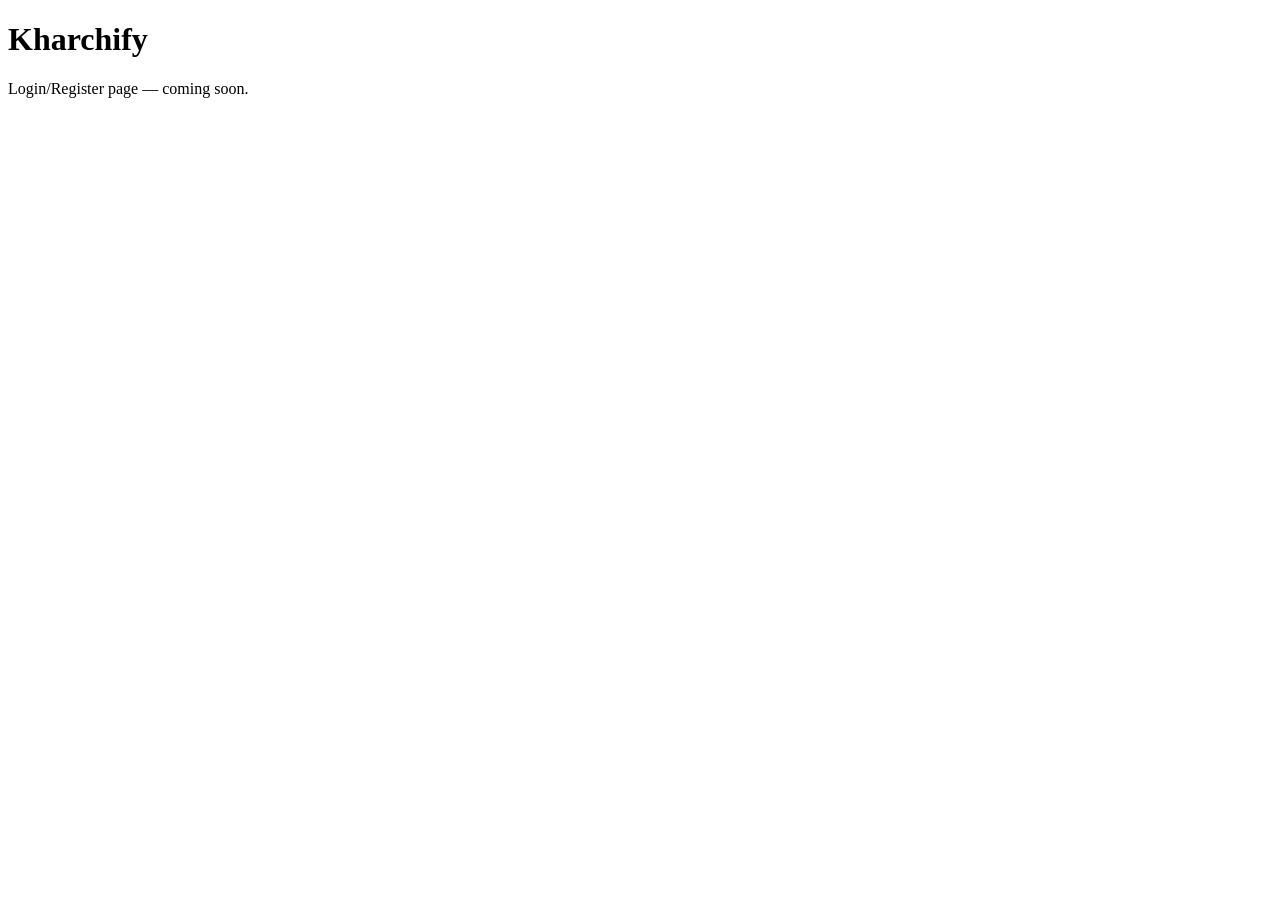
==== static/index.html @ bcbf7cfa "Build core expense API and database repositories" ====
<!DOCTYPE html>
<html lang="en">
<head>
    <meta charset="UTF-8">
    <title>Kharchify — Login</title>
</head>
<body>
    <h1>Kharchify</h1>
    <p>Login/Register page — coming soon.</p>
</body>
</html>
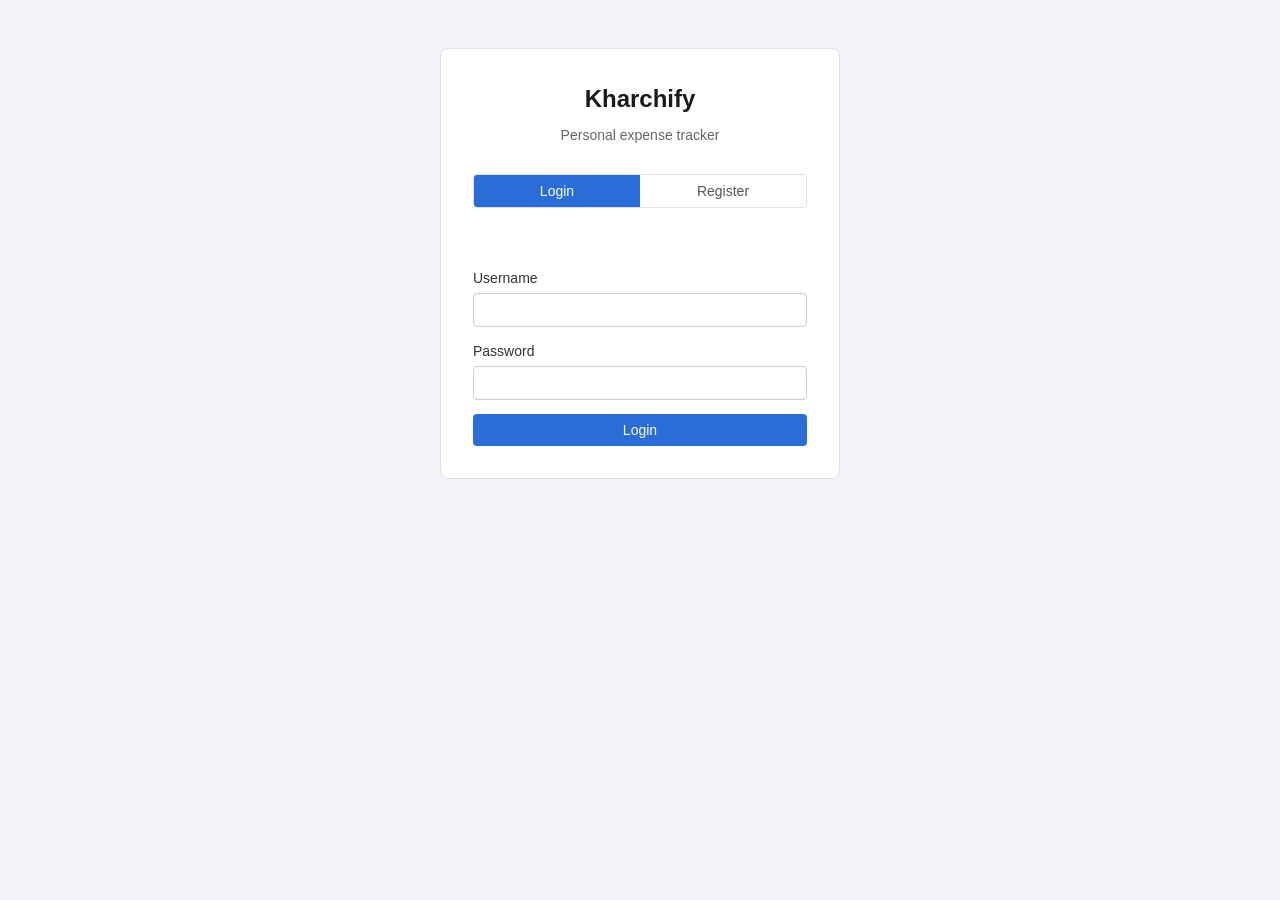
==== commit fdd5607d: "Build Kharchify frontend and expense dashboard" ====
--- a/static/index.html
+++ b/static/index.html
@@ -2,10 +2,55 @@
 <html lang="en">
 <head>
     <meta charset="UTF-8">
-    <title>Kharchify — Login</title>
+    <meta name="viewport" content="width=device-width, initial-scale=1.0">
+    <title>Kharchify - Expense Tracker</title>
+    <meta name="description" content="Track your daily expenses by category with Kharchify.">
+    <link rel="stylesheet" href="/static/css/styles.css">
 </head>
-<body>
-    <h1>Kharchify</h1>
-    <p>Login/Register page — coming soon.</p>
+<body class="auth-page">
+    <div class="auth-card">
+        <p class="app-title">Kharchify</p>
+        <p class="app-subtitle">Personal expense tracker</p>
+
+        <div class="form-toggle" role="tablist">
+            <button id="btn-show-login" class="active" role="tab" aria-selected="true">Login</button>
+            <button id="btn-show-register" role="tab" aria-selected="false">Register</button>
+        </div>
+
+        <div id="message-area" class="message-area" aria-live="polite"></div>
+
+        <!-- Login form -->
+        <form id="login-form" novalidate>
+            <div class="form-group">
+                <label for="login-username">Username</label>
+                <input type="text" id="login-username" name="username" autocomplete="username" required>
+            </div>
+            <div class="form-group">
+                <label for="login-password">Password</label>
+                <input type="password" id="login-password" name="password" autocomplete="current-password" required>
+            </div>
+            <button type="submit" id="login-submit" class="btn btn-primary btn-block">Login</button>
+        </form>
+
+        <!-- Register form -->
+        <form id="register-form" style="display:none;" novalidate>
+            <div class="form-group">
+                <label for="reg-username">Username</label>
+                <input type="text" id="reg-username" name="username" autocomplete="username" required>
+            </div>
+            <div class="form-group">
+                <label for="reg-password">Password</label>
+                <input type="password" id="reg-password" name="password" autocomplete="new-password" required>
+            </div>
+            <div class="form-group">
+                <label for="reg-confirm">Confirm password</label>
+                <input type="password" id="reg-confirm" name="confirm" autocomplete="new-password" required>
+            </div>
+            <button type="submit" id="register-submit" class="btn btn-primary btn-block">Create account</button>
+        </form>
+    </div>
+
+    <script src="/static/js/api.js"></script>
+    <script src="/static/js/auth.js"></script>
 </body>
 </html>
--- a/static/css/styles.css
+++ b/static/css/styles.css
@@ -0,0 +1,485 @@
+/* Kharchify - Expense Tracker styles */
+
+*, *::before, *::after {
+    box-sizing: border-box;
+    margin: 0;
+    padding: 0;
+}
+
+body {
+    font-family: -apple-system, BlinkMacSystemFont, "Segoe UI", Roboto, Helvetica, Arial, sans-serif;
+    background: #f2f4f7;
+    color: #1a1a1a;
+    font-size: 15px;
+    line-height: 1.5;
+}
+
+/* ─── Layout ──────────────────────────────────────────────────── */
+
+.container {
+    max-width: 960px;
+    margin: 0 auto;
+    padding: 0 16px;
+}
+
+.page-wrapper {
+    min-height: 100vh;
+    padding-bottom: 48px;
+}
+
+/* ─── Header ──────────────────────────────────────────────────── */
+
+.site-header {
+    background: #fff;
+    border-bottom: 1px solid #dde1e7;
+    padding: 12px 0;
+    margin-bottom: 32px;
+}
+
+.site-header .container {
+    display: flex;
+    align-items: center;
+    gap: 16px;
+}
+
+.site-header h1 {
+    font-size: 1.2rem;
+    font-weight: 700;
+    color: #1a1a1a;
+    flex: 1;
+}
+
+.site-header .user-greeting {
+    font-size: 0.9rem;
+    color: #555;
+}
+
+/* ─── Cards ───────────────────────────────────────────────────── */
+
+.card {
+    background: #fff;
+    border: 1px solid #dde1e7;
+    border-radius: 6px;
+    padding: 24px;
+    margin-bottom: 24px;
+}
+
+.card h2 {
+    font-size: 1rem;
+    font-weight: 600;
+    margin-bottom: 16px;
+    color: #1a1a1a;
+}
+
+.card h3 {
+    font-size: 0.85rem;
+    font-weight: 600;
+    text-transform: uppercase;
+    letter-spacing: 0.04em;
+    color: #666;
+    margin-bottom: 4px;
+}
+
+/* ─── Summary cards ───────────────────────────────────────────── */
+
+.summary-cards {
+    display: flex;
+    gap: 16px;
+    margin-bottom: 20px;
+    flex-wrap: wrap;
+}
+
+.summary-card {
+    flex: 1;
+    min-width: 160px;
+    background: #f8f9fb;
+    border: 1px solid #dde1e7;
+    border-radius: 6px;
+    padding: 16px 20px;
+}
+
+.summary-card .stat-value {
+    font-size: 1.6rem;
+    font-weight: 700;
+    color: #1a1a1a;
+}
+
+/* ─── Forms ───────────────────────────────────────────────────── */
+
+.form-group {
+    margin-bottom: 14px;
+}
+
+.form-group label {
+    display: block;
+    font-size: 0.875rem;
+    font-weight: 500;
+    margin-bottom: 4px;
+    color: #333;
+}
+
+.form-group input,
+.form-group select,
+.form-group textarea {
+    width: 100%;
+    padding: 8px 10px;
+    border: 1px solid #c8cdd5;
+    border-radius: 4px;
+    font-size: 0.9rem;
+    font-family: inherit;
+    color: #1a1a1a;
+    background: #fff;
+    transition: border-color 0.15s;
+}
+
+.form-group input:focus,
+.form-group select:focus,
+.form-group textarea:focus {
+    outline: none;
+    border-color: #2a6dd9;
+    box-shadow: 0 0 0 2px rgba(42, 109, 217, 0.12);
+}
+
+.form-row {
+    display: flex;
+    gap: 12px;
+    flex-wrap: wrap;
+}
+
+.form-row .form-group {
+    flex: 1;
+    min-width: 140px;
+}
+
+/* ─── Auth page specific ──────────────────────────────────────── */
+
+.auth-page {
+    display: flex;
+    align-items: flex-start;
+    justify-content: center;
+    min-height: 100vh;
+    padding: 48px 16px;
+    background: #f2f4f7;
+}
+
+.auth-card {
+    width: 100%;
+    max-width: 400px;
+    background: #fff;
+    border: 1px solid #dde1e7;
+    border-radius: 8px;
+    padding: 32px;
+}
+
+.auth-card .app-title {
+    font-size: 1.5rem;
+    font-weight: 700;
+    text-align: center;
+    margin-bottom: 8px;
+    color: #1a1a1a;
+}
+
+.auth-card .app-subtitle {
+    text-align: center;
+    font-size: 0.875rem;
+    color: #666;
+    margin-bottom: 28px;
+}
+
+.form-toggle {
+    display: flex;
+    gap: 0;
+    margin-bottom: 24px;
+    border: 1px solid #dde1e7;
+    border-radius: 4px;
+    overflow: hidden;
+}
+
+.form-toggle button {
+    flex: 1;
+    padding: 8px;
+    font-size: 0.875rem;
+    font-weight: 500;
+    border: none;
+    background: #fff;
+    cursor: pointer;
+    color: #555;
+    transition: background 0.15s, color 0.15s;
+}
+
+.form-toggle button.active {
+    background: #2a6dd9;
+    color: #fff;
+}
+
+/* ─── Buttons ─────────────────────────────────────────────────── */
+
+.btn {
+    display: inline-block;
+    padding: 8px 16px;
+    font-size: 0.875rem;
+    font-weight: 500;
+    border: none;
+    border-radius: 4px;
+    cursor: pointer;
+    font-family: inherit;
+    text-align: center;
+    transition: background 0.15s, opacity 0.15s;
+    white-space: nowrap;
+}
+
+.btn:disabled {
+    opacity: 0.6;
+    cursor: not-allowed;
+}
+
+.btn-primary {
+    background: #2a6dd9;
+    color: #fff;
+}
+
+.btn-primary:hover:not(:disabled) {
+    background: #2460c0;
+}
+
+.btn-danger {
+    background: #d93025;
+    color: #fff;
+}
+
+.btn-danger:hover:not(:disabled) {
+    background: #c12b20;
+}
+
+.btn-secondary {
+    background: #e8eaed;
+    color: #333;
+}
+
+.btn-secondary:hover:not(:disabled) {
+    background: #d8dade;
+}
+
+.btn-sm {
+    padding: 4px 10px;
+    font-size: 0.8rem;
+}
+
+.btn-block {
+    width: 100%;
+    display: block;
+}
+
+/* ─── Tables ──────────────────────────────────────────────────── */
+
+.table-wrap {
+    overflow-x: auto;
+    -webkit-overflow-scrolling: touch;
+}
+
+table {
+    width: 100%;
+    border-collapse: collapse;
+    font-size: 0.875rem;
+}
+
+th {
+    text-align: left;
+    padding: 8px 10px;
+    border-bottom: 2px solid #dde1e7;
+    font-weight: 600;
+    color: #444;
+    white-space: nowrap;
+}
+
+td {
+    padding: 8px 10px;
+    border-bottom: 1px solid #edf0f3;
+    color: #1a1a1a;
+    vertical-align: middle;
+}
+
+tr:last-child td {
+    border-bottom: none;
+}
+
+tr:hover td {
+    background: #f8f9fb;
+}
+
+.amount-cell {
+    text-align: right;
+    font-variant-numeric: tabular-nums;
+}
+
+.actions-cell {
+    white-space: nowrap;
+    display: flex;
+    gap: 6px;
+}
+
+/* ─── Filters / pagination ────────────────────────────────────── */
+
+.filter-row {
+    display: flex;
+    gap: 10px;
+    align-items: flex-end;
+    flex-wrap: wrap;
+    margin-bottom: 16px;
+}
+
+.filter-row .form-group {
+    margin-bottom: 0;
+    min-width: 120px;
+}
+
+.filter-row label {
+    font-size: 0.8rem;
+}
+
+.pagination {
+    display: flex;
+    align-items: center;
+    justify-content: center;
+    gap: 12px;
+    margin-top: 16px;
+    font-size: 0.875rem;
+    color: #555;
+}
+
+/* ─── Messages ────────────────────────────────────────────────── */
+
+.message-area {
+    margin-bottom: 16px;
+    min-height: 20px;
+}
+
+.message-error {
+    background: #fde8e7;
+    border: 1px solid #f5aca8;
+    color: #8b1a15;
+    border-radius: 4px;
+    padding: 10px 14px;
+    font-size: 0.875rem;
+}
+
+.message-success {
+    background: #e6f4ea;
+    border: 1px solid #a8d5b2;
+    color: #1a5c2a;
+    border-radius: 4px;
+    padding: 10px 14px;
+    font-size: 0.875rem;
+}
+
+/* ─── Utilities ───────────────────────────────────────────────── */
+
+.text-muted {
+    color: #777;
+    font-size: 0.875rem;
+}
+
+.section-header {
+    display: flex;
+    align-items: center;
+    justify-content: space-between;
+    margin-bottom: 16px;
+}
+
+.section-header h2 {
+    margin-bottom: 0;
+}
+
+.month-picker-row {
+    display: flex;
+    align-items: center;
+    gap: 12px;
+    margin-bottom: 16px;
+    flex-wrap: wrap;
+}
+
+.month-picker-row label {
+    font-size: 0.875rem;
+    font-weight: 500;
+    color: #333;
+}
+
+.month-picker-row input[type="month"] {
+    padding: 6px 8px;
+    border: 1px solid #c8cdd5;
+    border-radius: 4px;
+    font-size: 0.875rem;
+    font-family: inherit;
+}
+
+.form-actions {
+    display: flex;
+    gap: 8px;
+    align-items: center;
+    margin-top: 6px;
+    flex-wrap: wrap;
+}
+
+/* ─── Responsive ──────────────────────────────────────────────── */
+
+@media (max-width: 600px) {
+    .auth-card {
+        padding: 24px 16px;
+    }
+
+    .card {
+        padding: 16px;
+    }
+
+    .summary-cards {
+        flex-direction: column;
+    }
+
+    .summary-card {
+        min-width: unset;
+    }
+
+    .form-row {
+        flex-direction: column;
+    }
+
+    .form-row .form-group {
+        min-width: unset;
+    }
+
+    .filter-row {
+        flex-direction: column;
+        align-items: stretch;
+    }
+
+    .filter-row .form-group {
+        min-width: unset;
+        width: 100%;
+    }
+
+    .filter-row .btn {
+        width: 100%;
+    }
+
+    .btn-block-sm {
+        width: 100%;
+        display: block;
+    }
+
+    .site-header .container {
+        flex-wrap: wrap;
+    }
+
+    .pagination {
+        flex-wrap: wrap;
+    }
+
+    .form-actions {
+        flex-direction: column;
+        align-items: stretch;
+    }
+
+    .form-actions .btn {
+        width: 100%;
+    }
+}
